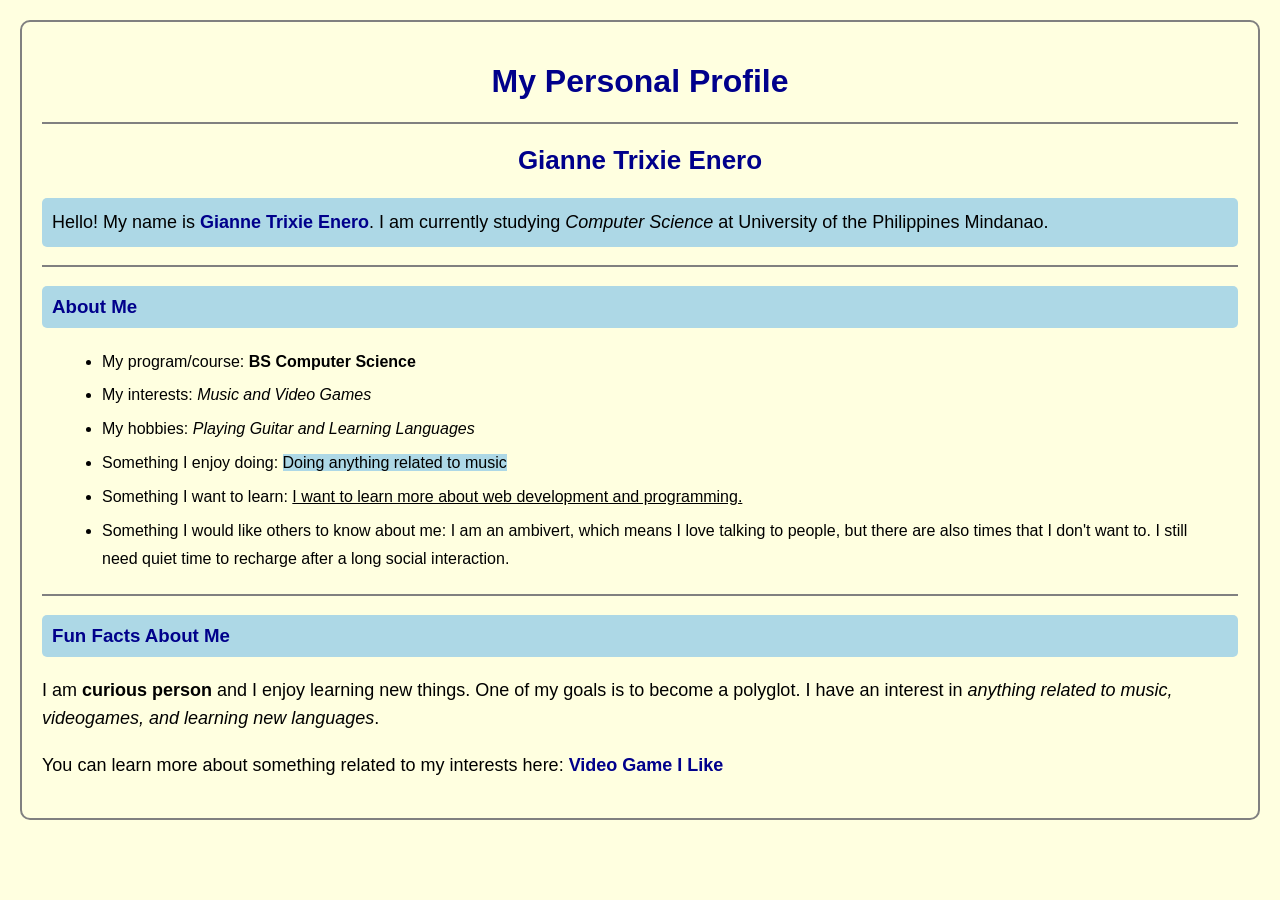
==== Enero-CMSC-3-Lab-6/profile-styled.html @ 49d98dae "Update profile and add Lab 6 files" ====
<!DOCTYPE html>
<html>
<head>
    <title>Gianne Trixie Enero - My Personal Profile</title>

    <!-- External CSS -->
    <link rel="stylesheet" href="style.css">

    <!-- Internal CSS -->
    <style>
        body {
            font-family: Arial, sans-serif;
            background-color: lightyellow;
            margin: 20px;
        }

        h1 {
            color: darkblue; 
            text-align: center;
            font-size: 32px;
        }

        h2 {
            color: darkblue;
            text-align: center;
        }

        h3 {
            color: darkblue;
        }

        p {
            font-size: 18px;
            line-height: 1.6;
        }

        ul {
            line-height: 1.8;
        }

        hr {
            border: 1px solid gray;
        }

        a {
            text-decoration: none;
        }
    </style>
</head>

<body>

    <h1>My Personal Profile</h1>

    <hr>

    <!-- Inline CSS -->
    <h2 style="font-size: 26px;">Gianne Trixie Enero</h2>

    <p class="intro">
        Hello! My name is 
        
        <!-- Inline CSS -->
        <strong style="color: darkblue;">Gianne Trixie Enero</strong>. 
        I am currently studying <em>Computer Science</em> at University of the Philippines Mindanao.
    </p>

    <hr>

    <h3>About Me</h3>

    <ul>
        <li>My program/course: <strong>BS Computer Science</strong></li>
        <li>My interests: <em>Music and Video Games</em></li>
        <li>My hobbies: <em>Playing Guitar and Learning Languages</em></li>
        <li>Something I enjoy doing: 
            <!-- Inline CSS -->
            <mark style="background-color: lightblue;">Doing anything related to music</mark>
        </li>
        <li>Something I want to learn: <u>I want to learn more about web development and programming.</u></li>
        <li>
            Something I would like others to know about me:
            I am an ambivert, which means I love talking to people, but there are also times that I don't want to. 
            I still need quiet time to recharge after a long social interaction.
        </li>
    </ul>

    <hr>

    <h3 id="fun-facts">Fun Facts About Me</h3>
        <p>
            I am <b>curious person</b> and I enjoy learning new things.
            One of my goals is to become a polyglot.
            I have an interest in <em>anything related to music, videogames, and learning new languages</em>.
        </p>

    <p>
        You can learn more about something related to my interests here:
        <a href="https://playvalorant.com/en-gb/" target="_blank">Video Game I Like</a>
    </p>

</body>
</html>
---- Enero-CMSC-3-Lab-6/style.css ----
/* External CSS for Gianne Trixie Enero's Personal Profile */

/* Element selectors */
body {
    padding: 20px;
    border: 2px solid gray;
    border-radius: 10px;
}

h3 {
    background-color: lightblue;
    padding: 10px;
    border-radius: 5px;
}

ul {
    margin: 20px;
}

a {
    color: darkblue;
    font-weight: bold;
}

/* Class Selector */
.intro {
    background-color: lightblue;
    padding: 10px;
    border-radius: 5px;
}

/* ID Selector */
#fun-facts {
    background-color: lightblue;
}

/* Group Selector */
h1, h2 {
    font-family: Arial, sans-serif;
}

/* Descendant Selector */
ul li {
    margin-bottom: 5px;
}

/* Pseudo-class Selector */
a:hover {
    color: red;
}
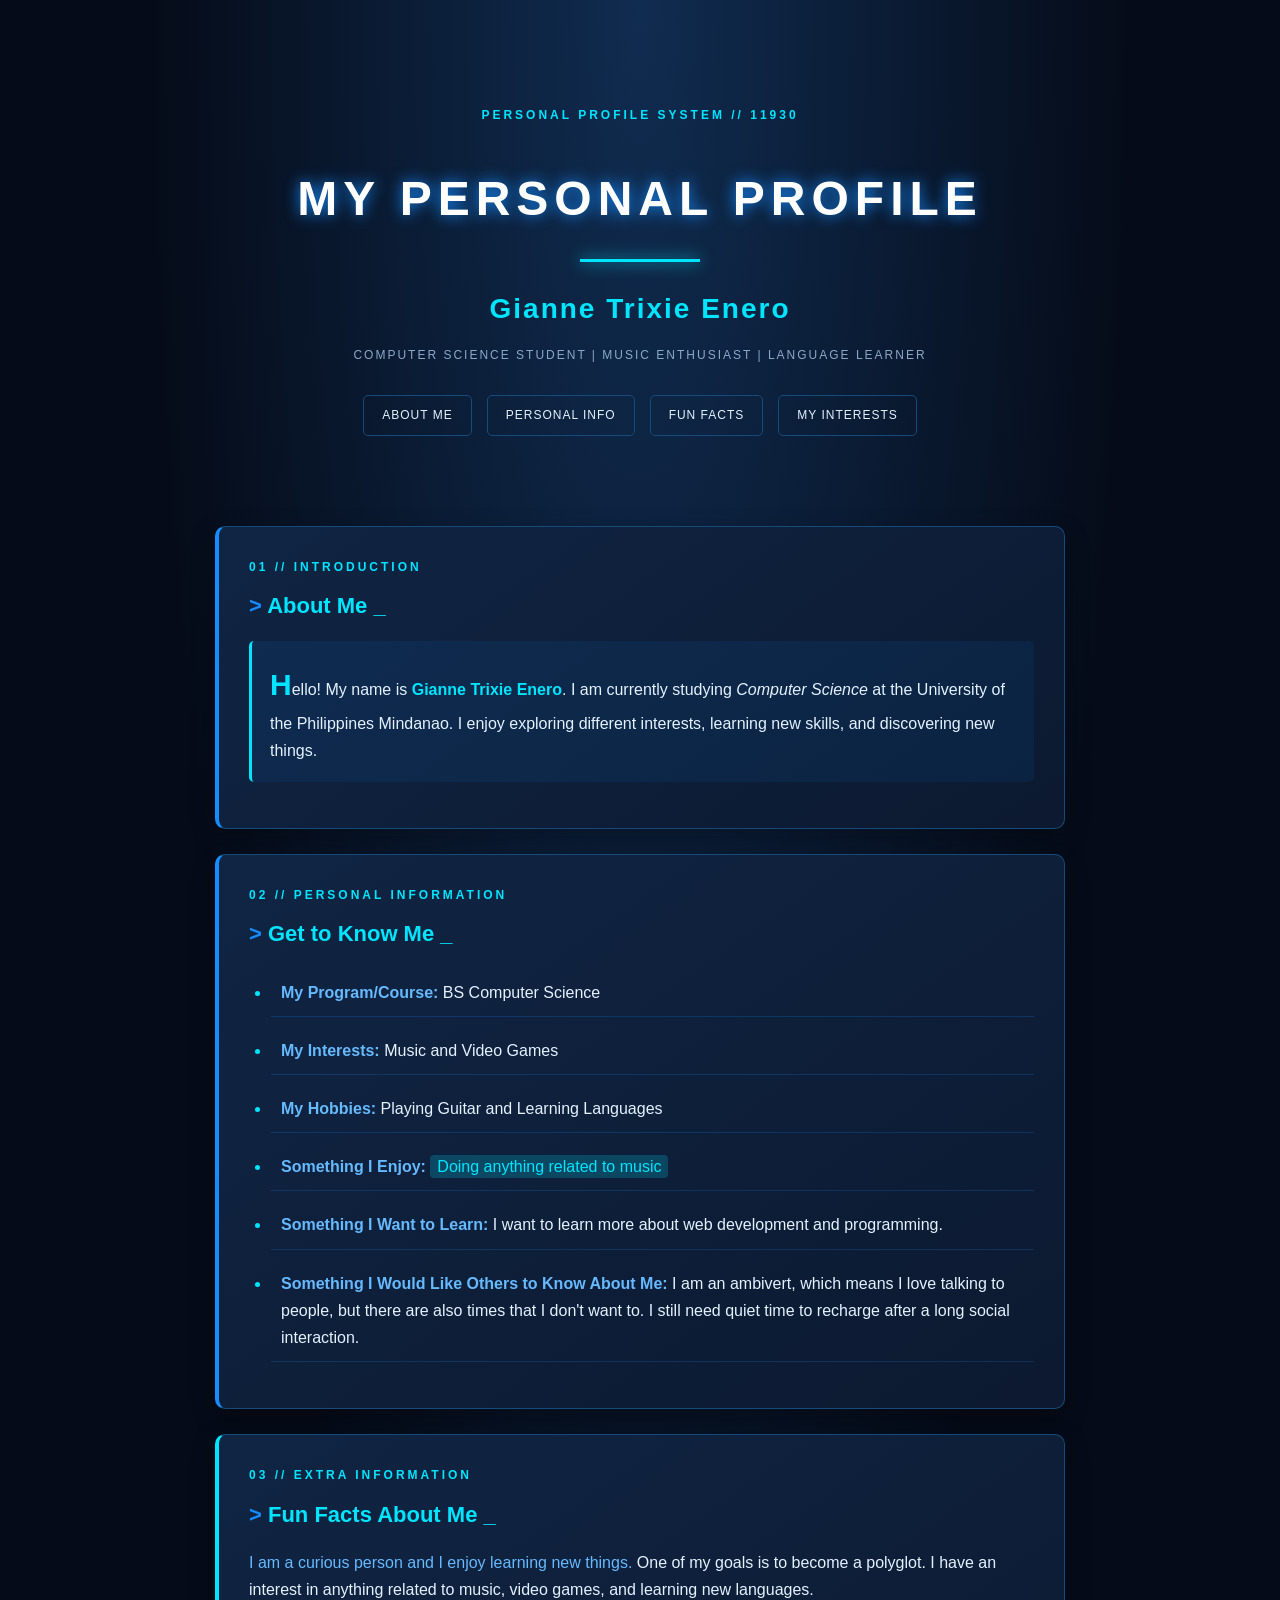
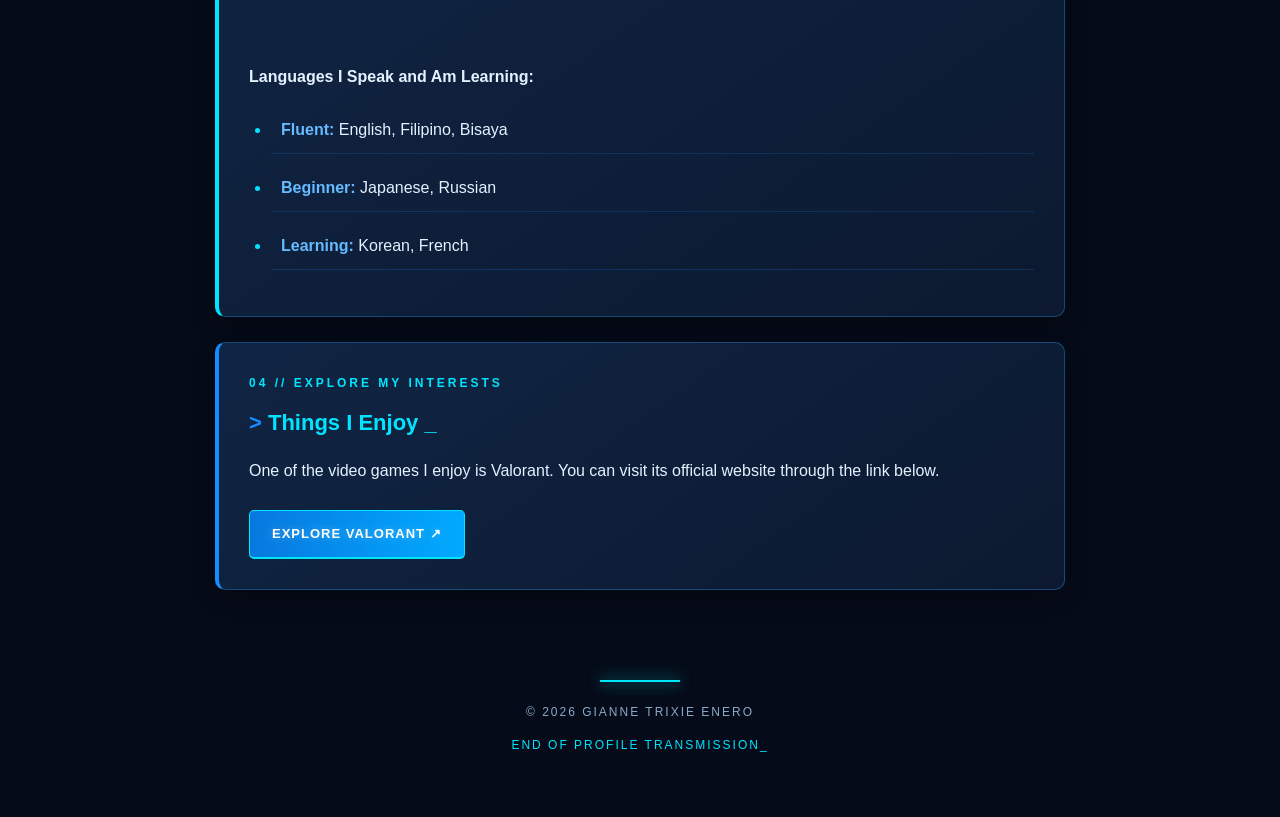
==== commit c1fc31ff: "update profile-styled html and style.css in Lab 6" ====
--- a/Enero-CMSC-3-Lab-6/profile-styled.html
+++ b/Enero-CMSC-3-Lab-6/profile-styled.html
@@ -1,103 +1,165 @@
 <!DOCTYPE html>
-<html>
+<html lang="en">
 <head>
-    <title>Gianne Trixie Enero - My Personal Profile</title>
+    <meta charset="UTF-8">
+    <meta name="viewport" content="width=device-width, initial-scale=1.0">
+    <title>Gianne Trixie Enero | Personal Profile</title>
 
     <!-- External CSS -->
     <link rel="stylesheet" href="style.css">
-
+    
     <!-- Internal CSS -->
     <style>
-        body {
-            font-family: Arial, sans-serif;
-            background-color: lightyellow;
-            margin: 20px;
-        }
-
-        h1 {
-            color: darkblue; 
-            text-align: center;
-            font-size: 32px;
-        }
-
-        h2 {
-            color: darkblue;
-            text-align: center;
-        }
-
-        h3 {
-            color: darkblue;
-        }
-
-        p {
-            font-size: 18px;
-            line-height: 1.6;
-        }
-
-        ul {
-            line-height: 1.8;
-        }
-
-        hr {
-            border: 1px solid gray;
-        }
-
-        a {
-            text-decoration: none;
-        }
+    ::selection {
+        background-color: #00e5ff;
+        color: #050b18;
+    }
     </style>
 </head>
 
 <body>
 
-    <h1>My Personal Profile</h1>
+    <header class="hero">
+        <div class="system-label">PERSONAL PROFILE SYSTEM // 11930</div>
 
-    <hr>
+        <!-- Inline CSS -->
+        <h1 style="letter-spacing: 6px;">MY PERSONAL PROFILE</h1>
 
-    <!-- Inline CSS -->
-    <h2 style="font-size: 26px;">Gianne Trixie Enero</h2>
+        <div class="hero-line"></div>
 
-    <p class="intro">
-        Hello! My name is 
-        
-        <!-- Inline CSS -->
-        <strong style="color: darkblue;">Gianne Trixie Enero</strong>. 
-        I am currently studying <em>Computer Science</em> at University of the Philippines Mindanao.
-    </p>
+        <h2>Gianne Trixie Enero</h2>
 
-    <hr>
-
-    <h3>About Me</h3>
-
-    <ul>
-        <li>My program/course: <strong>BS Computer Science</strong></li>
-        <li>My interests: <em>Music and Video Games</em></li>
-        <li>My hobbies: <em>Playing Guitar and Learning Languages</em></li>
-        <li>Something I enjoy doing: 
-            <!-- Inline CSS -->
-            <mark style="background-color: lightblue;">Doing anything related to music</mark>
-        </li>
-        <li>Something I want to learn: <u>I want to learn more about web development and programming.</u></li>
-        <li>
-            Something I would like others to know about me:
-            I am an ambivert, which means I love talking to people, but there are also times that I don't want to. 
-            I still need quiet time to recharge after a long social interaction.
-        </li>
-    </ul>
-
-    <hr>
-
-    <h3 id="fun-facts">Fun Facts About Me</h3>
-        <p>
-            I am <b>curious person</b> and I enjoy learning new things.
-            One of my goals is to become a polyglot.
-            I have an interest in <em>anything related to music, videogames, and learning new languages</em>.
+        <p class="subtitle">
+            COMPUTER SCIENCE STUDENT | MUSIC ENTHUSIAST | LANGUAGE LEARNER
         </p>
 
-    <p>
-        You can learn more about something related to my interests here:
-        <a href="https://playvalorant.com/en-gb/" target="_blank">Video Game I Like</a>
-    </p>
+        <nav>
+            <a href="#about">ABOUT ME</a>
+            <a href="#personal-info">PERSONAL INFO</a>
+            <a href="#fun-facts">FUN FACTS</a>
+            <a href="#interests">MY INTERESTS</a>
+        </nav>
+    </header>
+
+    <main class="container">
+
+        <section id="about" class="profile-card">
+            <div class="section-label">01 // INTRODUCTION</div>
+
+            <h3>About Me</h3>
+
+            <p class="intro">
+                Hello! My name is <strong>Gianne Trixie Enero</strong>.
+                I am currently studying <em>Computer Science</em> at the
+                University of the Philippines Mindanao.
+                I enjoy exploring different interests, 
+                learning new skills, and 
+                discovering new things.
+            </p>
+        </section>
+
+        <section id="personal-info" class="profile-card">
+            <div class="section-label">02 // PERSONAL INFORMATION</div>
+
+            <h3>Get to Know Me</h3>
+
+            <ul class="info-list">
+                <li>
+                    <strong>My Program/Course:</strong>
+                    BS Computer Science
+                </li>
+
+                <li>
+                    <strong>My Interests:</strong>
+                    Music and Video Games
+                </li>
+
+                <li>
+                    <strong>My Hobbies:</strong>
+                    Playing Guitar and Learning Languages
+                </li>
+
+                <li>
+                    <strong>Something I Enjoy:</strong>
+                    <mark>Doing anything related to music</mark>
+                </li>
+
+                <li>
+                    <strong>Something I Want to Learn:</strong>
+                    I want to learn more about web development
+                    and programming.
+                </li>
+
+                <li>
+                    <strong>Something I Would Like Others
+                    to Know About Me:</strong>
+                    I am an ambivert, which means I love
+                    talking to people, but there are also
+                    times that I don't want to. I still need
+                    quiet time to recharge after a long
+                    social interaction.
+                </li>
+            </ul>
+        </section>
+
+        <section id="fun-facts" class="profile-card">
+            <div class="section-label">03 // EXTRA INFORMATION</div>
+
+            <h3>Fun Facts About Me</h3>
+
+            <p>
+                <span class="first-sentence">
+                    I am a curious person and I enjoy learning new things. 
+                </span>
+                One of my goals is to become a polyglot. 
+                I have an interest in anything related to music, 
+                video games, and learning new languages.
+            </p>
+
+            <br>
+
+            <p><strong>Languages I Speak and Am Learning:</strong></p>
+
+            <ul class="info-list">
+                <li><strong>Fluent:</strong> English, Filipino, Bisaya</li>
+                <li><strong>Beginner:</strong> Japanese, Russian</li>
+                <li><strong>Learning:</strong> Korean, French</li>
+            </ul>
+
+        </section>
+
+        <section id="interests" class="profile-card interest-card">
+            <div class="section-label">04 // EXPLORE MY INTERESTS</div>
+
+            <h3>Things I Enjoy</h3>
+
+            <p>
+                One of the video games I enjoy is Valorant.
+                You can visit its official website through
+                the link below.
+            </p>
+
+            <!-- Ultimate Fav Game -->
+            <a class="game-link"
+               href="https://playvalorant.com/en-gb/"
+               target="_blank"
+               rel="noopener noreferrer">
+                EXPLORE VALORANT
+                <span> ↗</span>
+            </a>
+        </section>
+
+    </main>
+
+    <footer>
+        <div class="footer-line"></div>
+
+        <!-- Sheesh -->
+        <p>© 2026 GIANNE TRIXIE ENERO</p>
+        <p class="footer-subtitle">
+            END OF PROFILE TRANSMISSION_
+        </p>
+    </footer>
 
 </body>
 </html>
--- a/Enero-CMSC-3-Lab-6/style.css
+++ b/Enero-CMSC-3-Lab-6/style.css
@@ -1,50 +1,335 @@
-/* External CSS for Gianne Trixie Enero's Personal Profile */
-
-/* Element selectors */
+/* ========================
+   Updated External CSS :>
+   ======================== */
+
+/* Color Palette */
+:root {
+    --background: #050b18;
+    --card: #0c1930;
+    --card-light: #102544;
+    --blue: #168cff;
+    --cyan: #00e5ff;
+    --text: #e4f2ff;
+    --muted: #8ba9c9;
+    --border: #164a7a;
+}
+
+/* General Styling */
+* {
+    box-sizing: border-box;
+    scroll-behavior: smooth;
+}
+
 body {
+    font-family: "Segoe UI", Arial, sans-serif;
+    background:
+        radial-gradient(ellipse at top, #102c50, transparent 55%),
+        var(--background);
+    color: var(--text);
+    margin: 0;
+    padding: 30px 20px;
+    line-height: 1.7;
+}
+
+/* Hero Section */
+.hero {
+    text-align: center;
+    max-width: 950px;
+    margin: 30px auto 45px;
+    padding: 45px 20px;
+}
+
+.system-label,
+.section-label {
+    color: var(--cyan);
+    font-size: 12px;
+    font-weight: bold;
+    letter-spacing: 3px;
+}
+
+h1 {
+    color: white;
+    font-size: clamp(30px, 5vw, 48px);
+    letter-spacing: 4px;
+    text-shadow: 0 0 15px var(--blue);
+    margin-bottom: 10px;
+}
+
+.hero-line,
+.footer-line {
+    width: 120px;
+    height: 3px;
+    background: var(--cyan);
+    margin: 20px auto;
+    box-shadow: 0 0 15px var(--cyan);
+}
+
+.hero h2 {
+    color: var(--cyan);
+    font-size: 28px;
+    letter-spacing: 2px;
+    margin-bottom: 5px;
+}
+
+.subtitle {
+    color: var(--muted);
+    font-size: 12px;
+    letter-spacing: 2px;
+}
+
+/* Navigation */
+nav {
+    display: flex;
+    justify-content: center;
+    flex-wrap: wrap;
+    gap: 15px;
+    margin-top: 30px;
+}
+
+nav a {
+    color: var(--text);
+    text-decoration: none;
+    border: 1px solid var(--border);
+    padding: 9px 18px;
+    border-radius: 5px;
+    font-size: 12px;
+    letter-spacing: 1px;
+    transition: 0.3s;
+}
+
+nav a:hover {
+    background: var(--blue);
+    border-color: var(--cyan);
+    color: white;
+    box-shadow: 0 0 15px var(--blue);
+    transform: translateY(-3px);
+}
+
+/* Main Content */
+.container {
+    max-width: 850px;
+    margin: auto;
+}
+
+/* Profile Cards */
+.profile-card {
+    background: linear-gradient(
+        145deg,
+        var(--card-light),
+        var(--card)
+    );
+
+    border: 1px solid var(--border);
+    border-left: 4px solid var(--blue);
+    border-radius: 10px;
+
+    padding: 30px;
+    margin-bottom: 25px;
+
+    box-shadow: 0 8px 25px rgba(0, 0, 0, 0.3);
+
+    transition: 0.3s;
+}
+
+.profile-card:hover {
+    border-left-color: var(--cyan);
+    box-shadow: 0 0 20px rgba(0, 145, 255, 0.2);
+    transform: translateY(-3px);
+}
+
+/* Headings */
+h3 {
+    color: var(--cyan);
+    font-size: 22px;
+    margin-top: 10px;
+    margin-bottom: 15px;
+}
+
+/* Paragraphs */
+p {
+    font-size: 16px;
+    color: var(--text);
+}
+
+/* Intro Paragraph */
+.intro {
+    background: rgba(0, 145, 255, 0.08);
+    border-left: 3px solid var(--cyan);
+    padding: 18px;
+    border-radius: 5px;
+}
+
+.intro strong {
+    color: var(--cyan);
+}
+
+/* Information List */
+.info-list {
+    padding-left: 22px;
+}
+
+.info-list li {
+    padding: 10px;
+    margin-bottom: 10px;
+    border-bottom: 1px solid rgba(22, 140, 255, 0.2);
+}
+
+.info-list li::marker {
+    color: var(--cyan);
+}
+
+.info-list strong {
+    color: #66baff;
+}
+
+/* Highlighted Text */
+mark {
+    background: rgba(0, 229, 255, 0.2);
+    color: var(--cyan);
+    padding: 3px 7px;
+    border-radius: 4px;
+}
+
+/* Fun Facts */
+#fun-facts {
+    border-left-color: var(--cyan);
+}
+
+.first-sentence {
+    color: #66baff;
+}
+
+/* Target Pseudo-class */
+.profile-card:target {
+    border-color: var(--cyan);
+    box-shadow: 0 0 22px rgba(0, 229, 255, 0.35);
+    scroll-margin-top: 40px;
+}
+
+/* Game Link */
+.game-link {
+    display: inline-block;
+    background: linear-gradient(90deg, #0878df, #00aaff);
+    color: white;
+    text-decoration: none;
+
+    padding: 12px 22px;
+    margin-top: 10px;
+
+    border: 1px solid var(--cyan);
+    border-radius: 5px;
+
+    font-size: 13px;
+    font-weight: bold;
+    letter-spacing: 1px;
+
+    transition: 0.3s;
+}
+
+.game-link:hover {
+    background: var(--cyan);
+    color: var(--background);
+    box-shadow: 0 0 20px var(--cyan);
+}
+
+.game-link:active {
+    transform: scale(0.96);
+}
+
+/* Focus Pseudo-class */
+a:focus-visible {
+    outline: 2px solid var(--cyan);
+    outline-offset: 5px;
+}
+
+/* Attribute Selectors */
+a[href^="https://"] {
+    text-decoration: none;
+}
+
+a[target="_blank"] {
+    border-style: solid;
+}
+
+a[href*="valorant"] {
+    text-shadow: 0 0 8px rgba(255, 255, 255, 0.3);
+}
+
+a[href$="en-gb/"] {
+    border-bottom: 2px solid var(--cyan);
+}
+
+/* Pseudo-elements */
+h3::before {
+    content: "> ";
+    color: var(--blue);
+}
+
+h3::after {
+    content: " _";
+    color: var(--cyan);
+}
+
+.intro::first-letter {
+    color: var(--cyan);
+    font-size: 30px;
+    font-weight: bold;
+}
+
+/* Text Selection */
+::selection {
+    background: var(--cyan);
+    color: var(--background);
+}
+
+/* Footer */
+footer {
+    text-align: center;
+    margin-top: 50px;
     padding: 20px;
-    border: 2px solid gray;
-    border-radius: 10px;
-}
-
-h3 {
-    background-color: lightblue;
-    padding: 10px;
-    border-radius: 5px;
-}
-
-ul {
-    margin: 20px;
-}
-
-a {
-    color: darkblue;
-    font-weight: bold;
-}
-
-/* Class Selector */
-.intro {
-    background-color: lightblue;
-    padding: 10px;
-    border-radius: 5px;
-}
-
-/* ID Selector */
-#fun-facts {
-    background-color: lightblue;
-}
-
-/* Group Selector */
-h1, h2 {
-    font-family: Arial, sans-serif;
-}
-
-/* Descendant Selector */
-ul li {
-    margin-bottom: 5px;
-}
-
-/* Pseudo-class Selector */
-a:hover {
-    color: red;
-}+}
+
+footer p {
+    color: var(--muted);
+    font-size: 12px;
+    letter-spacing: 2px;
+}
+
+.footer-line {
+    width: 80px;
+    height: 2px;
+}
+
+.footer-subtitle {
+    color: var(--cyan);
+}
+
+/* Responsive Design */
+@media (max-width: 600px) {
+    body {
+        padding: 15px;
+    }
+
+    .hero {
+        padding: 25px 10px;
+    }
+
+    .profile-card {
+        padding: 20px;
+    }
+
+    nav {
+        gap: 8px;
+    }
+
+    nav a {
+        padding: 8px 12px;
+        font-size: 11px;
+    }
+
+    .subtitle {
+        line-height: 2;
+    }
+}
+
+/* Sheesh */
